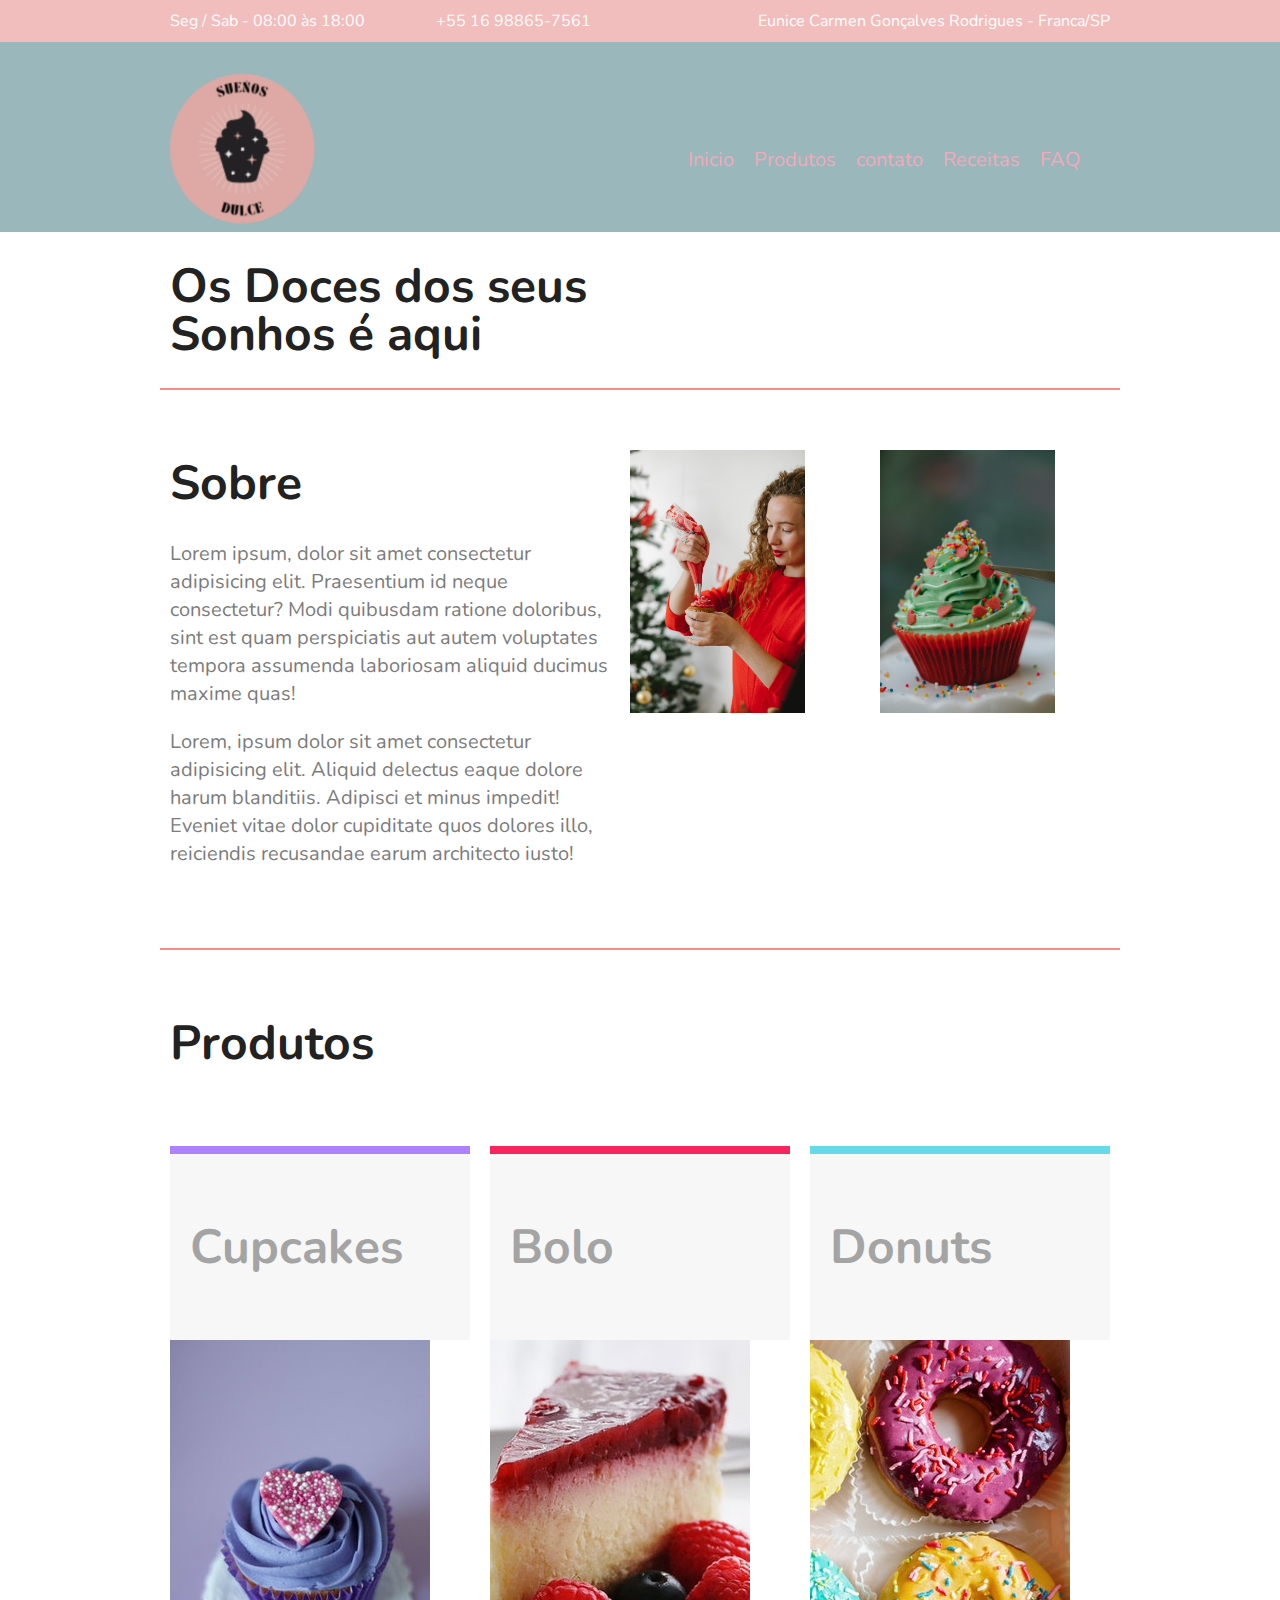
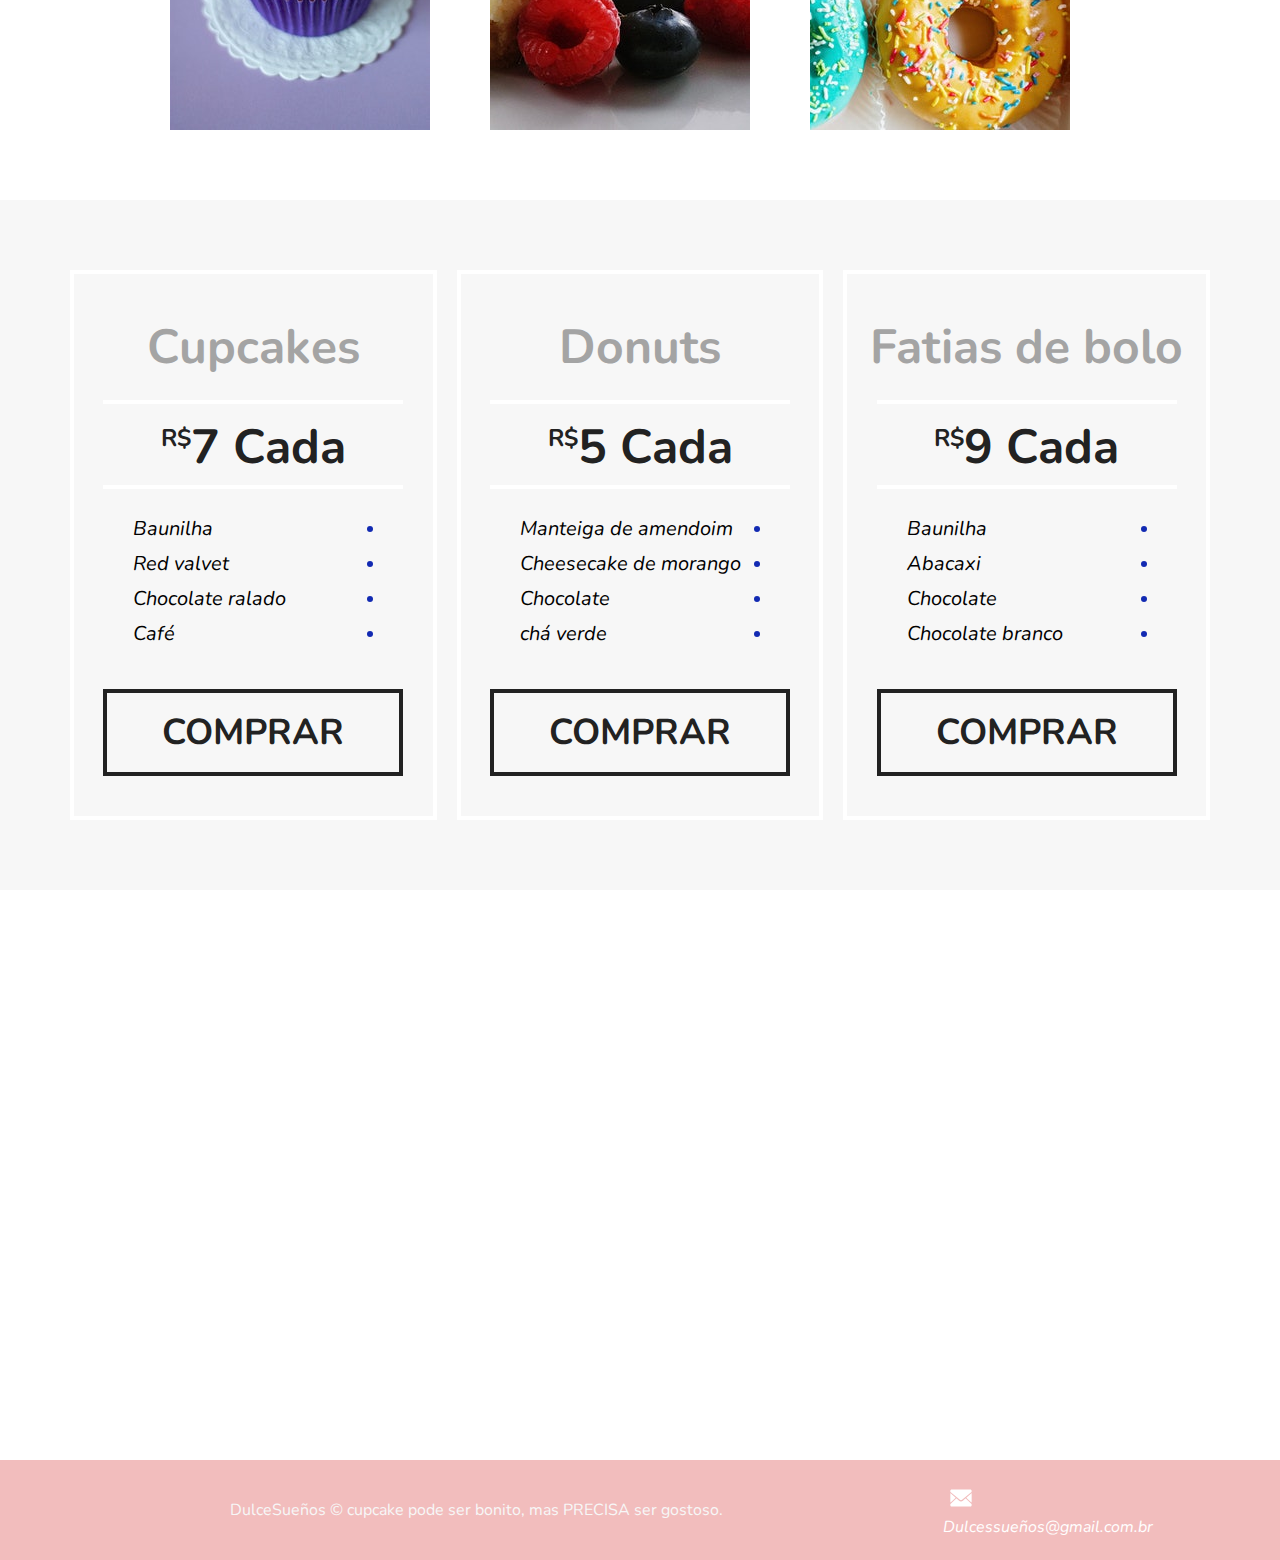
==== Projeto2/index.html @ f4ecd691 "(13/09) Fim projeto" ====
<!DOCTYPE html>
<html lang="pt-br">
<head>
    <meta charset="UTF-8">
    <meta http-equiv="X-UA-Compatible" content="IE=edge">
    <meta name="viewport" content="width=device-width, initial-scale=1, shrink-to-fit=no">
    <link rel="preconnect" href="https://fonts.googleapis.com">
    <link rel="preconnect" href="https://fonts.gstatic.com" crossorigin>
    <link href="https://fonts.googleapis.com/css2?family=Nunito:ital@1&display=swap" rel="stylesheet">
    <link rel="stylesheet" type="text/css" href="style.css">
    <!-- Favicon -->
    <link rel="apple-touch-icon" sizes="180x180" href="/apple-touch-icon.png">
    <link rel="icon" type="image/png" sizes="32x32" href="/favicon-32x32.png">
    <link rel="icon" type="image/png" sizes="16x16" href="/favicon-16x16.png">
    <link rel="manifest" href="/site.webmanifest">
    
    <title>Dulce Sueños</title>
</head>
<body>
   <div class="superinfo-bg">
       <div class="superinfo">
        <p>Seg / Sab - 08:00 às 18:00</p>
        <a href="tel:+5516988657561">+55 16 98865-7561</a>
        <p>Eunice Carmen Gonçalves Rodrigues - Franca/SP</p>
       </div>
    </div>
    <header class="menu-bg">
        <div class="menu">
           <div class="menu-logo" >
            <a href="#"><img src="img/logo1.png"></a>   
           </div>
           <nav class="menu-nav">
               <ul>
                   <li><a href="index.html">Inicio</a></li>
                   <li><a href="produtos.html">Produtos</a></li>
                   <li><a href="contato.html">contato</a></li>
                   <li><a href="receitas.html">Receitas</a></li>
                   <li><a href="faq.html">FAQ</a></li>
               </ul>
           </nav>
        </div>
    </header>
    
    
    <h1 class="introducao">Os Doces dos seus<br> Sonhos é aqui</h1>

    <section class="sobre" id="sobre">
     <div class="sobre-info">
        <h1>Sobre</h1>
        <p>Lorem ipsum, dolor sit amet consectetur adipisicing elit. Praesentium id neque consectetur? 
        Modi quibusdam ratione doloribus, sint est quam perspiciatis aut autem voluptates tempora 
        assumenda laboriosam aliquid ducimus maxime quas!</p>
        <p>Lorem, ipsum dolor sit amet consectetur adipisicing elit. Aliquid delectus eaque dolore harum 
        blanditiis. Adipisci et minus impedit! Eveniet vitae dolor cupiditate quos dolores illo, reiciendis
         recusandae earum architecto iusto!</p>
     </div>  
     <div class="sobre-img">
         <img src="img/sobre1.jpg" alt="Tim Douglas">
     </div>
     <div class="sobre-img">
        <img src="img/sobre2.jpg" alt="Tim Douglas">
    </div>
    </section>

    <section class="produtos" id="produtos">
    <h1>Produtos</h1>
    <div class="produtos-container">
        <div class="produtos-item purple">
            <h2>Cupcakes</h2>
            <img src="img/purple.jpg" alt="Snapwire">
        </div>
        <div class="produtos-item pink">
            <h2>Bolo</h2>
            <img src="img/pink.jpg" alt="Suzy Hazelwood">
        </div>
        <div class="produtos-item blue">
            <h2>Donuts</h2>
            <img src="img/blue.jpg" alt="Cottonbro">
        </div>
    </div>
    </section>

    <section class="preco" id="preco">
      <div class="preco-item">
        <h2>Cupcakes</h2>
        <span><sup>R$</sup>7 Cada</span>
      
      <ul>
          <li>Baunilha</li>
          <li>Red valvet</li>
          <li>Chocolate ralado</li>
          <li>Café</li>
      </ul>
      <a href="#">Comprar</a>
    </div>

        <div class="preco-item">
          <h2>Donuts</h2>
          <span><sup>R$</sup>5 Cada</span>
        
        <ul>
            <li>Manteiga de amendoim</li>
            <li>Cheesecake de morango</li>
            <li>Chocolate</li>
            <li>chá verde</li>
        </ul>
        <a href="#">Comprar</a>
    </div>


        <div class="preco-item">
          <h2>Fatias de bolo</h2>
          <span><sup>R$</sup>9 Cada</span>
        
        <ul>
            <li>Baunilha</li>
            <li>Abacaxi</li>
            <li>Chocolate</li>
            <li>Chocolate branco</li>
        </ul>
        <a href="#">Comprar</a>
    </div>
      </section>
   
    <iframe class="mapa" src="https://www.google.com/maps/embed?pb=!1m18!1m12!1m3!1d3736.2227655328957!2d-47.36078448583129!3d-20.53806438626618!2m3!1f0!2f0!3f0!3m2!1i1024!2i768!4f13.1!3m3!1m2!1s0x94b0af59a14d1223%3A0x308f1636daf3319f!2sR.%20Eunice%20Carmen%20Gon%C3%A7alves%20Rodrigues%20-%20Jardim%20Palestina%2C%20Franca%20-%20SP%2C%2014402-334!5e0!3m2!1spt-BR!2sbr!4v1627842875507!5m2!1spt-BR!2sbr" width="600" height="450" style="border:0;" allowfullscreen="" loading="lazy"></iframe>

    
    <footer class="footer">
        <p>DulceSueños © cupcake pode ser bonito, mas PRECISA ser gostoso.</p>

        <address>
            <img src="img/envelope-mail.svg">
            <a href="mailton:Dulcessueños@gmail.com.br">Dulcessueños@gmail.com.br</a>
        </address>

    </footer>
</body>
</html>
---- Projeto2/style.css ----
body,h1, h2, p, ul, li, a{
    margin: 0px;
    padding: 0px;
}

body{
    font-family: "Nunito", Arial, Helvetica, sans-serif ;
    color: #222222;
}

.viewport{
    overflow: hidden;
}
ul li {
    color: black;
}

ul{
    list-style: none;
}

a{
    text-decoration: none;
}
img{
    display: block;
    max-width: 100%;
}

* {
    box-sizing: border-box;
}

.superinfo-bg{
     background: #F2BDBD;
     color: white;
}

.superinfo{
    max-width: 960px;
    margin: 0 auto;
    display: flex;
    justify-content: space-between;
    flex-wrap: wrap;
    padding-top: 10px;
}
.superinfo p, .superinfo a{
    margin: 0 10px 10px 10px;
}

.superinfo a {
    color: white;
}



.menu{
    max-width: 960px;
    height: 150px;
    margin: 0 auto;
    padding-top: 5px;
    display: flex;
    flex-wrap: wrap;
    justify-content: space-between;
    align-items: center;
}

.menu a{
    color: #f1aabc;
}

.menu-nav ul{
    display: flex;
    flex-wrap: wrap;
}

.menu-nav a{
    font-size: 1.25em;
    display: block;
    padding: 10px;
}

.menu-nav a:hover {
    color: #9b9b9b;
}
.menu-bg {
    padding: 20px;
    background-color: #9ab7bb;
}

.introducao{
    font-size: 3em;
    line-height: 1;
    max-width: 960px;
    margin: 0 auto;
    padding: 30px 10px;
}

.sobre {
    border-top: 2px solid #FE8A88;
    border-bottom: 2px solid #FE8A88 ;
    max-width: 960px;
    margin: 0 auto;
    padding: 60px 0;
    display: flex;
    flex-wrap: wrap;
}

.sobre-info{
    flex: 2 1 300px;
    margin: 0 10px;
}

.sobre-info h1{
    font-size: 3em;
    margin-bottom: .5em;
}

.sobre-info p {
    font-size: 1.25em;
    line-height: 1.4;
    margin-bottom: 1em;
    color: #7c7c7c;
}

.sobre-img{
    flex: 1 1 160px;
    margin: 0 10px;
}

.produtos{
    max-width: 960px;
    margin: 60px auto;
}

.produtos h1{
    font-size: 3em;
    margin: 0 10px 60px 10px;
}

.produtos-container{
    display: flex;
    flex-wrap: wrap;
    align-items: flex-end;
}
.produtos-item{
    flex: 1 1 175px;
    margin: 10px;
}

.produtos-item h2{
    font-size: 3em;
    color: #a4a4a4;
    background: #f7f7f7;
    padding: 60px 20px;
}

.purple{
    border-top: 8px solid #ae81ff;
}
.pink{
    border-top: 8px solid #f9265e;
}
.blue{
    border-top: 8px solid #66d9eb;
}

/*Preço*/

.preco {
    background: #f7f7f7;
    padding: 60px;
    display: flex;
    flex-wrap: wrap;
    align-items: flex-end;
}

.preco-item {
    flex: 1 1 260px;
    border: 4px solid white;
    padding: 20px;
    margin: 10px;

}


.preco-item h2{
    font-size: 3em;
    color: #a4a4a4;
    text-align: center;
    margin-top: 20px;

}

.preco-item span{
    max-width: 300px;
    margin: 20px auto;
    font-size: 3em;
    display: block;
    text-align: center;
    font-weight: bold;
    padding: 10px 0 5px 0;
    border-top: 4px solid white;
    border-bottom: 4px solid white;
}

.preco-item sup{
    font-size: 1.5rem;
}

.preco-item ul{
    max-width: 300px;
    margin: 20px auto;
    font-size: 1.25em;
    line-height: 1;
    font-style: italic;
    color: #7c7c7c;
}

.preco-item li{
    display: flex;
    justify-content: space-between;
    align-items: center;
    margin-bottom: 15px;
}

.preco-item li::after{
    content: "";
    display: block;
    width: 6px;
    height: 6px;
    background: #122ab2;
    border-radius: 50%;
}

.preco-item a{
    max-width: 300px;
    display: block;
    margin: 20px auto;
    border: 4px solid;
    color: #222222;
    text-transform: uppercase;
    font-weight: bold;
    font-size: 2.25em;
    padding: 15px 0;
    text-align: center;
}



iframe{
    padding-top: 10px;
    padding-bottom: 10px;
    display: flex;
    flex-wrap: wrap;
    margin: 60px auto;
}


/*---------  -------------*/


/* Bootstrap Carrosel */


.carousel-inner> .item> img { 
    margin: auto; 
}

/*--------- Produtos -------------*/

.produtos-2{
    font-size: 2em;
    line-height: 1;
    max-width: 960px;
    margin: 0 auto;
    padding: 60px 10px;
    border-bottom: 3px solid #f9265e;
}

.flex-container {
    display: flex;
    padding: 60px;
    background: #f7f7f7;
    flex-wrap: wrap;
    justify-content: space-around;
    margin: 0 auto;
}

.flex-container li {
    display: flex;
    justify-content: space-between;
    align-items: center;
    margin-bottom: 15px;
}

.flex-container ul{
    max-width: 300px;
    margin: 20px auto;
    font-size: 1.25em;
    font-style: italic;
    color: #cecece;
}

.flex-container sup{
    font-size: 1.5rem;
}
.prod{
    margin-top: 30px;
}
.prod::after {
    content: "";
    display: block;
    line-height: 5px;
    width: 270px;
    height: 1px;
    background: #e061a7;
    margin-top: 30px;

}
.prod a{
    max-width: 250px;
    height: 60px;
    display: block;
    margin: 10px auto;
    border: 4px solid;
    color: #222222;
    text-transform: uppercase;
    font-weight: bold;
    font-size: 1.25em;
    padding: 15px 0;
    text-align: center;
}
/*Carrousel produtos*/

.carousel-inner img {
    margin: 0 auto;
    max-width: max-content;
    max-height: max-content;
}


    /*----- RECEITA  --------*/
.recei{
    display: flex;
    flex-direction: column;
    background-color: rgba(219, 254, 255, 0.534);;
    max-width: 960px;
    height: 60%;
    margin: 0 auto 0 auto;
    border-radius: 1.25em;
    margin-bottom: 20px;
}

.recei h2{
    color: #222222;
    text-align: center;
    padding-top: 10px;
}
.recei, ul, .recei li{
    padding: 10px 30px;
}

.foto-receita{
    width: 50%;
    align-self: center;
    padding: 60px 10px;
}
.fundo-receita{
    background-image: url('img/fundo.png');
}
 /* Bootstrap receita */

.btn-toolbar{
    justify-content: right;
    margin-bottom: 5px;
} 
.btn-group-mr-2 button{
    background-color: #b4d7ff;
}

 

/* Contato */

.container-form {
    display: flex;
    position:relative; 
    line-height: 25px; 
    background-color: rgba(158, 158, 158, 0.623);
    max-width: 1200px;
    height: 320px;
    border-radius: 10px;
    margin: 30px auto 30px auto;
    margin-bottom: 10px;
    padding: 30px; 
}

.container-form .contato1{
    float: left;
    margin: 10px;
    border-color:#222222;
    
}

.contato1 div{
    padding-bottom: 10px;
}
.mensagem{
    float: right;
    margin-left: 30px;
}
#email, #nome, #endereco{
    width: 350px;
}
#cpf, #telefone, #cep, #cidade, #dt-nasc{
    width: 150px;
}




input, textarea{
    border: #f7f7f7;
    border-radius: 8px;
    padding: 10px;
}

.btn-form {
    border-color: #f7f7f7;
    padding: 15px;
    border-radius: 10px;
    background: #f7f7f7;
    text-decoration: bold;
}
.botao {
    position: absolute;
    margin-left: 840px;
    margin-top: 200px;
}

.btn-form:hover {
    background: #F2BDBD;
}

/* Faq */

#sect-faq{
    padding: 0 60px 0 60px;
}
.container-faq {
    display: flex;
    flex-wrap: wrap;
    margin: 100px;
    justify-content: center;
}
.faq{
    text-align: center;
    border: 1px solid #e061a7;
    margin: 10px;
    padding: 15px;
}
#sect-faq > p {
    border-bottom: 1px solid #e061a7 ;
    padding-bottom: 15px;
}

/* Footer */

.footer{
    display: flex;
    background: #F2BDBD;
    height: 100px;
    align-items: center;
    padding-left: 10px;
}

.footer p{
    flex: 1;
    text-align: center;
    font-size: 1em;
    color: #f7f7f7;
}

address, img, a{
    padding-right: 10%;
    height: 60%;
    color: white;
}

@media (max-width: 960px) {
    .carousel-inner img {
        max-width: 80%;
    }
    .container-form{
        max-width: 100%;
    }
}
@media (max-width: 800px) {
    .menu-bg {
        height: 240px;
    }
    .menu-logo {
        margin: 0 auto;
    }
    .preco {
        padding-left: 10px;
        padding-right: 10px;
    }

    .preco .preco-item:nth-child(3) {
        order: -2;
    }

    .preco .preco-item:nth-child(2) {
        order: -1;
    }
    .carousel-inner img {
        max-width: 80%;
    }
    .container-form, section{
        margin: 10px 10px 10px 10px;
        height: 900px;

    }
    .contato1{
        max-width: 70%;
    }
    .botao {
        margin: 100px 0 0 50px;
        padding-top: 600px;
        position: absolute;
    }
    .recei {
        margin: 60px 60px 60px 60px;
    }

}
@media (max-width: 600px) {
    .preco {
        padding-left: 10px;
        padding-right: 10px;
    }

    .preco .preco-item:nth-child(3) {
        order: -2;
    }

    .preco .preco-item:nth-child(2) {
        order: -1;
    }
    .carousel-inner img {
        max-width: 80%;
    }
    .container-form{
        max-width: 100%;
    }
    .menu-nav{
        max-width: 100%;
    }

}
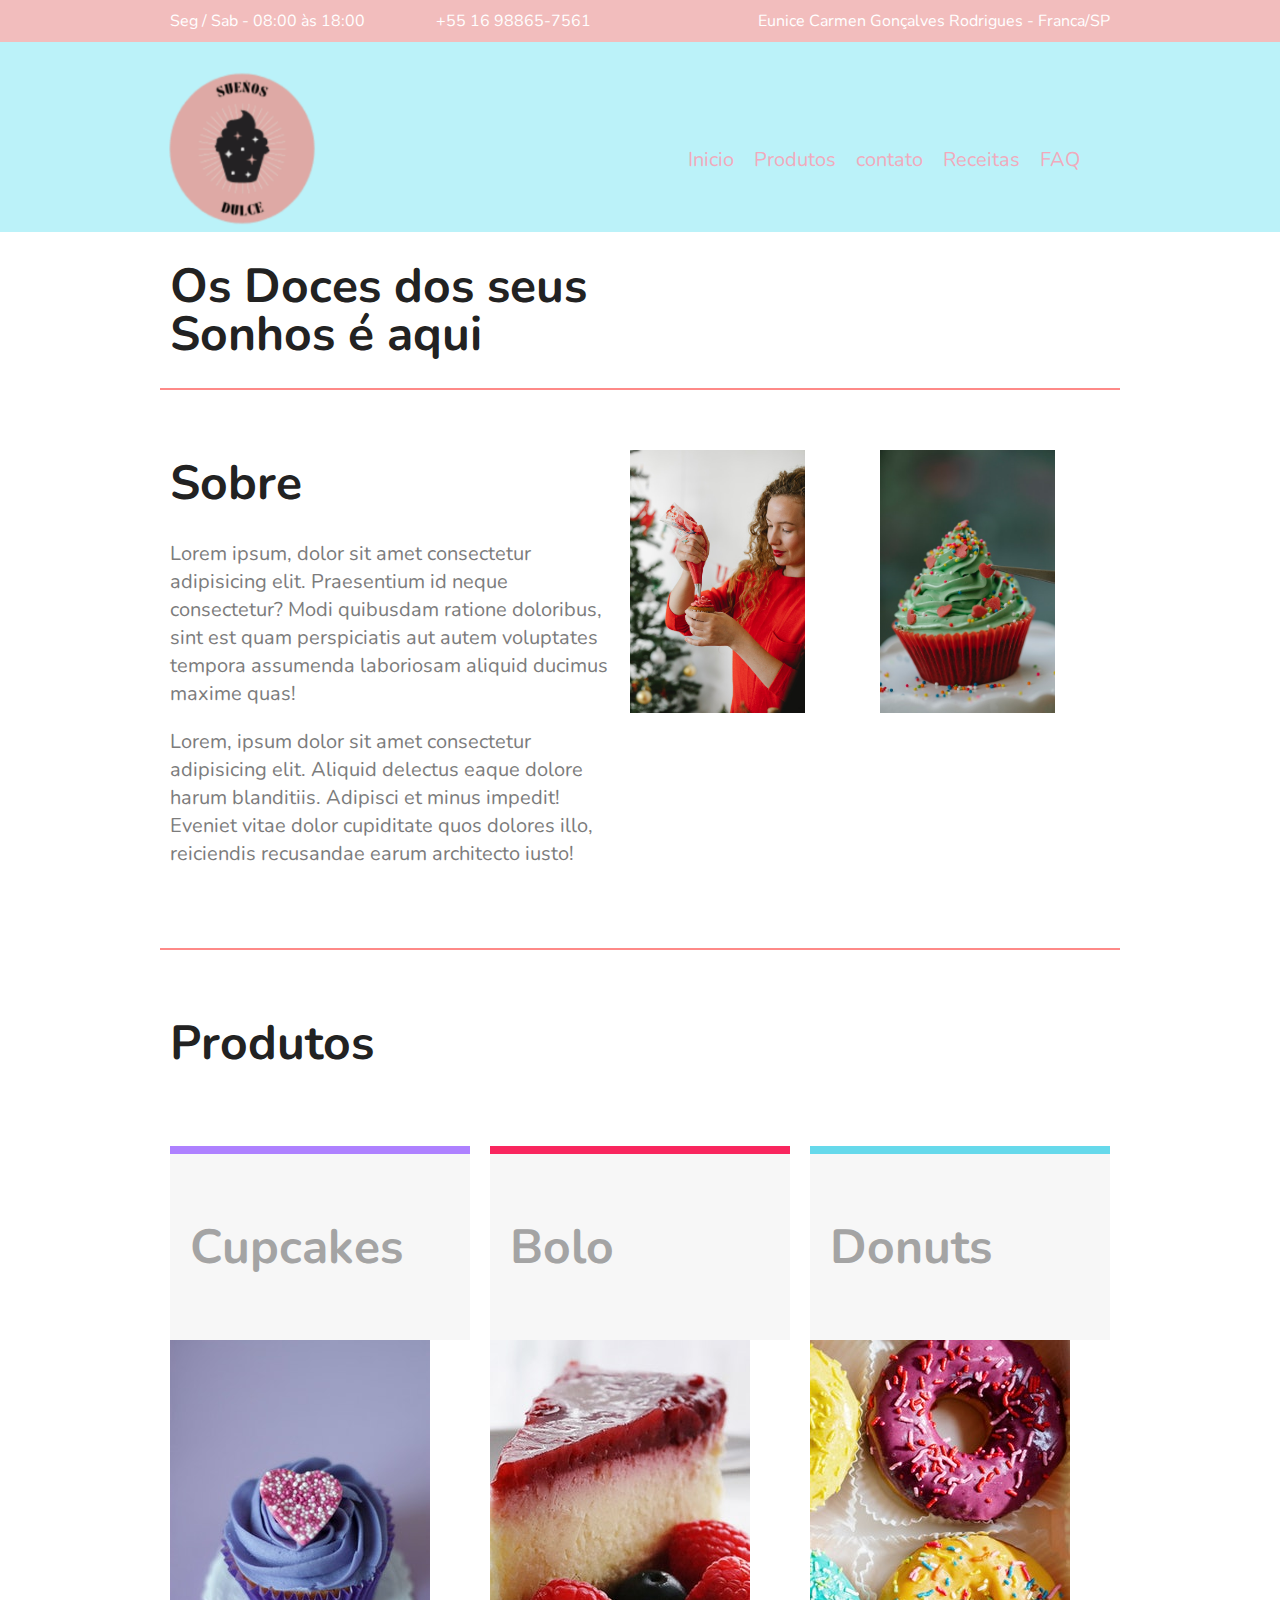
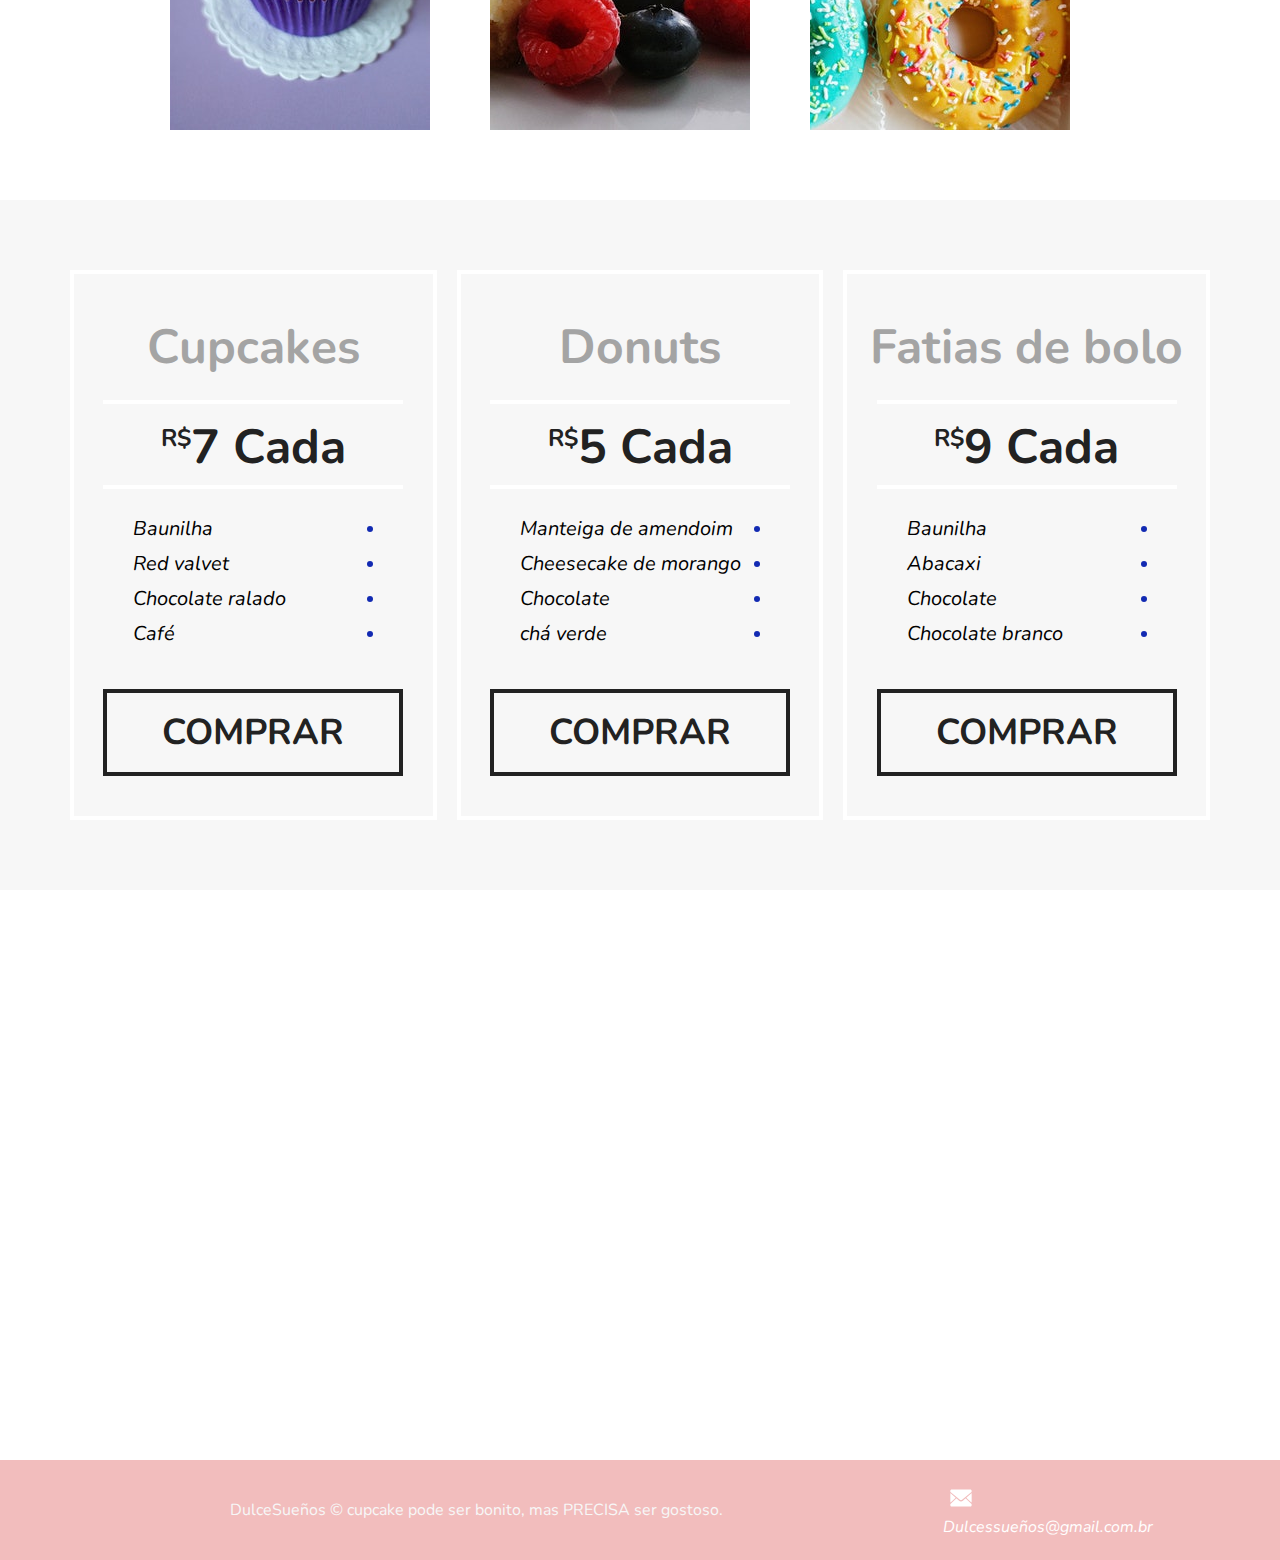
==== commit 4b3d4e33: "Atualizacao" ====
--- a/Projeto2/index.html
+++ b/Projeto2/index.html
@@ -8,6 +8,7 @@
     <link rel="preconnect" href="https://fonts.gstatic.com" crossorigin>
     <link href="https://fonts.googleapis.com/css2?family=Nunito:ital@1&display=swap" rel="stylesheet">
     <link rel="stylesheet" type="text/css" href="style.css">
+    <link rel="shortcut icon" href="img/favicon-16x16.png" type="img/x-icon">
     <!-- Favicon -->
     <link rel="apple-touch-icon" sizes="180x180" href="/apple-touch-icon.png">
     <link rel="icon" type="image/png" sizes="32x32" href="/favicon-32x32.png">
--- a/Projeto2/style.css
+++ b/Projeto2/style.css
@@ -85,7 +85,7 @@
 }
 .menu-bg {
     padding: 20px;
-    background-color: #9ab7bb;
+    background-color: #bbf2f9;
 }
 
 .introducao{
@@ -463,6 +463,7 @@
 #sect-faq > p {
     border-bottom: 1px solid #e061a7 ;
     padding-bottom: 15px;
+    font-size: 1.2rem;
 }
 
 /* Footer */
